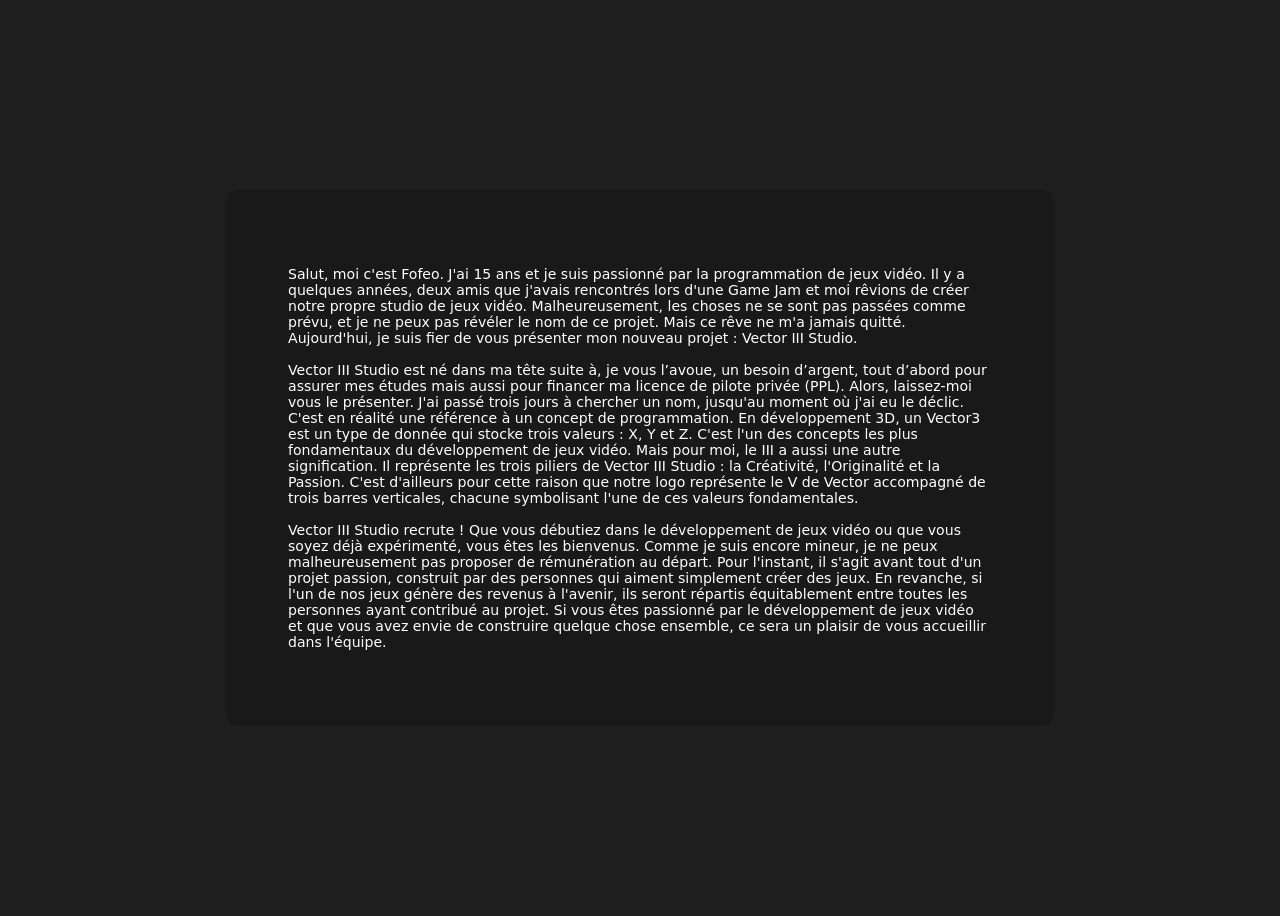
==== information.html @ 2410850f "ajout de informations.html/css" ====
<head>
	<link rel="icon" class="ImageDeProfile" href="assets/icon.png">
    <meta charset="UTF-8" />
    <title>Vector III Studio</title>
    <link rel="stylesheet" href="information.css" />
	<meta name="description" content="Vector III Studio">

	<meta name="author" content="Vector III">

	<meta name="viewport" content="width=device-width, initial-scale=1.0">

	<meta property="og:title" content="Vector III Studio">
	<meta property="og:description" content="Video Game Studio">
	<meta property="og:image" content="assets/icon.png">
</head>
<body>
	<div class="video-background">
        <video
    		id="backgroundVideo"
    		autoplay
    		muted
    		loop
    		playsinline
    		class="video-background">
    		<source src="https://github.com/Vector-III-Studio/Vector-III/raw/refs/heads/main/video.mp4" type="video/mp4">
		</video>

    </div>
    <div class="ContentContainer">
		
        <p class="TextContentContainer">
		    Salut, moi c'est <a href="https://fofeolvr.github.io/Fofeo/">Fofeo</a>. J'ai 15 ans et je suis passionné par la programmation de jeux vidéo.
			Il y a quelques années, deux amis que j'avais rencontrés lors d'une Game Jam et moi rêvions de créer notre propre studio de jeux vidéo. Malheureusement, les choses ne se sont pas passées comme prévu, et je ne peux pas révéler le nom de ce projet. Mais ce rêve ne m'a jamais quitté.
			Aujourd'hui, je suis fier de vous présenter mon nouveau projet : Vector III Studio. <br><br>
			Vector III Studio est né dans ma tête suite à, je vous l’avoue, un besoin d’argent, tout d’abord pour assurer mes études mais aussi pour financer ma licence de pilote privée (PPL).  
			Alors, laissez-moi vous le présenter.
			J'ai passé trois jours à chercher un nom, jusqu'au moment où j'ai eu le déclic. C'est en réalité une référence à un concept de programmation. En développement 3D, un Vector3 est un type de donnée qui stocke trois valeurs : X, Y et Z. C'est l'un des concepts les plus fondamentaux du développement de jeux vidéo.
			Mais pour moi, le III a aussi une autre signification. Il représente les trois piliers de Vector III Studio : la Créativité, l'Originalité et la Passion.
			C'est d'ailleurs pour cette raison que notre logo représente le V de Vector accompagné de trois barres verticales, chacune symbolisant l'une de ces valeurs fondamentales.
			<br><br>Vector III Studio recrute !
			Que vous débutiez dans le développement de jeux vidéo ou que vous soyez déjà expérimenté, vous êtes les bienvenus.
			Comme je suis encore mineur, je ne peux malheureusement pas proposer de rémunération au départ. Pour l'instant, il s'agit avant tout d'un projet passion, construit par des personnes qui aiment simplement créer des jeux.
			En revanche, si l'un de nos jeux génère des revenus à l'avenir, ils seront répartis équitablement entre toutes les personnes ayant contribué au projet.
			Si vous êtes passionné par le développement de jeux vidéo et que vous avez envie de construire quelque chose ensemble, ce sera un plaisir de vous accueillir dans l'équipe.
		</p>

	</div>
</body>
---- information.css ----
body {
    background-color: rgb(31, 30, 30);
    display: flex;
    justify-content: center;
    align-items: center;
    height: 100vh;
    overflow: hidden;
    font-family: system-ui, -apple-system, BlinkMacSystemFont, 'Segoe UI', Roboto, Oxygen,
        Ubuntu, Cantarell, 'Open Sans', 'Helvetica Neue', sans-serif;
}


.ContentContainer {
    
    max-width: 80%;

    color: white;

    display: flex;
    flex-direction: column;
    align-items: center;
    

    padding: 3em;
    border-radius: 12px;

    font-size: clamp(14px, 1.1vw, 16px);

    background-color: rgba(0, 0, 0, 0.15);

    transition: transform 0.22s cubic-bezier(.2,.9,.2,1),
                box-shadow 0.2s ease-out;

    overflow: hidden;
}

.ContentContainer:hover {
    transform: translateY(-8px) scale(1.02);
    box-shadow:
        0 0 24px rgba(255, 255, 255, 0.3);
    background-color: rgba(0, 0, 0, 0.35);
}

.TextContentContainer {

    max-height: 85vh;
    color: white;
    background: transparent;
    max-width: 50em;
    gap: 1.2em;

    padding: 1.4em;
    border-radius: 12px;

    font-size: clamp(14px, 1.1vw, 16px);

    
    transition: transform 0.22s cubic-bezier(.2,.9,.2,1),
                box-shadow 0.2s ease-out;

    overflow-y: auto;
    width: 100%;
    border: none;
    outline: none;
    appearance: none;
    -webkit-appearance: none;
    font: inherit;
    text-align: left;
}

.TextContentContainer:hover {
    transform: translateY(-8px) scale(1.02);
    box-shadow:
        0 0 24px rgba(255, 255, 255, 0.3);
    background-color: rgba(0, 0, 0, 0.35);
}

.video-background {
    position: fixed;
    inset: 0;
    width: 100vw;
    height: 100vh;
    z-index: -2;
    overflow: hidden;
    filter: brightness(0.7);
}

.video-background video {
    width: 100%;
    height: 100%;
    object-fit: cover;
}

.video-background::before {
    content: '';
    position: absolute;
    inset: 0;
    backdrop-filter: blur(10px);
    -webkit-mask-image: radial-gradient(
        ellipse 28vw 40vh at center,
        rgba(0,0,0,0) 0%,
        rgba(0,0,0,1) 80%
    );
    mask-image: radial-gradient(
        ellipse 28vw 40vh at center,
        rgba(0,0,0,0) 0%,
        rgba(0,0,0,1) 80%
    );
    pointer-events: none;
}



.video-overlay {
    position: fixed;
    inset: 0;
    background-color: rgba(0, 0, 0, 0.438);
    pointer-events: none;
    z-index: -1;
}

.MediaLinksContainer {
    display: flex;
    gap: 1em;
    align-items: center;
    flex-direction: row;

    background: transparent;
    color: white;
    padding: 0.8em 1.2em;
    border-radius: 12px;
    margin-top: 3em;

    
    transition: transform 0.3s ease, box-shadow 0.3s ease;
}

.MediaLinksContainer:hover {
    transform: translateY(-5px);
    background-color: rgba(0, 0, 0, 0.35);
    box-shadow:
        0 0 24px rgba(255, 255, 255, 0.3);
}


.MediaLinkText {
    margin: 0;
    font-size: clamp(0.9rem, 2vw, 1.1rem);
    font-weight: 600;
}

.MediaLinkImage {
    max-width: 100%;
    aspect-ratio: 1;
    object-fit: cover;
    border-radius: 25%;
    flex-shrink: 0;
}



.MediaLink {
    

    display: flex;
    flex-direction: column;
    justify-content: center;
    align-items: center;
    width: 5.5em;
    height: 5.5em;
    padding : 0.5em;
    

    border: none;
    border-radius: 25%;

    background: transparent;
    color: white;
    cursor: pointer;

    transition: .25s;
}

.MediaLink:hover{
    transform: translateY(-6px);
    box-shadow:
        0 0 24px rgba(255, 255, 255, 0.3);
}

.TextContentContainer a {
    color: white;
    text-decoration: none;
    display: inline;
    white-space: nowrap;
    transition: color 0.2s ease, font-weight 0.2s ease;
}

.TextContentContainer a:hover {
    color: #ffffffdc;
    font-weight: bold;
}
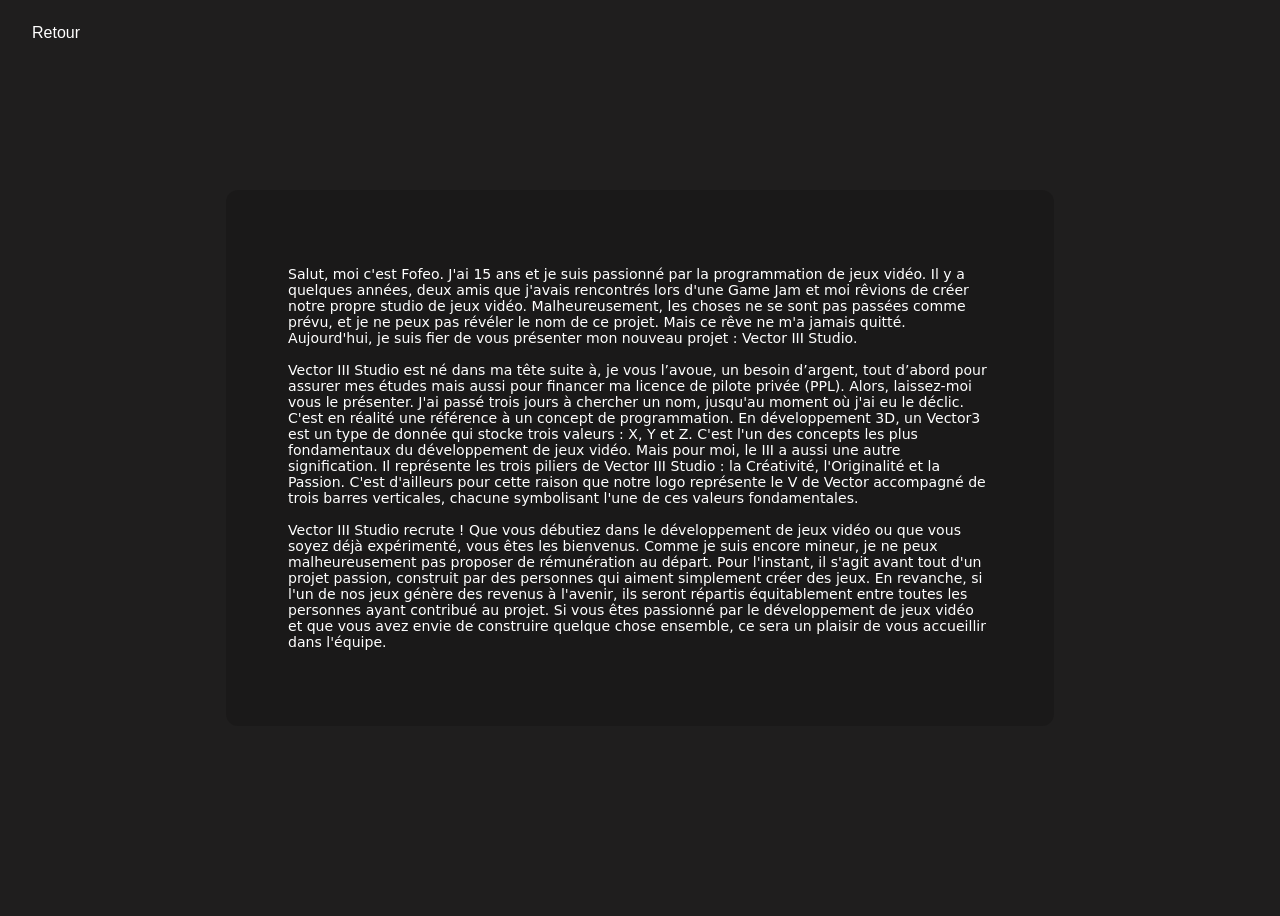
==== commit cd2ba07b: "add back-button in information page" ====
--- a/information.html
+++ b/information.html
@@ -14,6 +14,7 @@
 	<meta property="og:image" content="assets/icon.png">
 </head>
 <body>
+	<button class="back-button" onclick="window.location.href='index.html'">Retour</button>
 	<div class="video-background">
         <video
     		id="backgroundVideo"
--- a/information.css
+++ b/information.css
@@ -198,4 +198,25 @@
 .TextContentContainer a:hover {
     color: #ffffffdc;
     font-weight: bold;
+}
+
+.back-button {
+    position: fixed;
+    top: 1em;
+    left: 1em;
+    padding: 0.5em 1em;
+    font-size: 1rem;
+    background: transparent;
+    color: white;
+    border: none;
+    border-radius: 8px;
+    cursor: pointer;
+    transition: background-color 0.2s ease, transform 0.2s ease;
+}
+
+.back-button:hover {
+    background-color: rgba(0, 0, 0, 0.8);
+    transform: translateY(-2px);
+    background-color: rgba(255, 255, 255, 0.1);
+    box-shadow: 0 0 10px rgba(255, 255, 255, 0.3);
 }
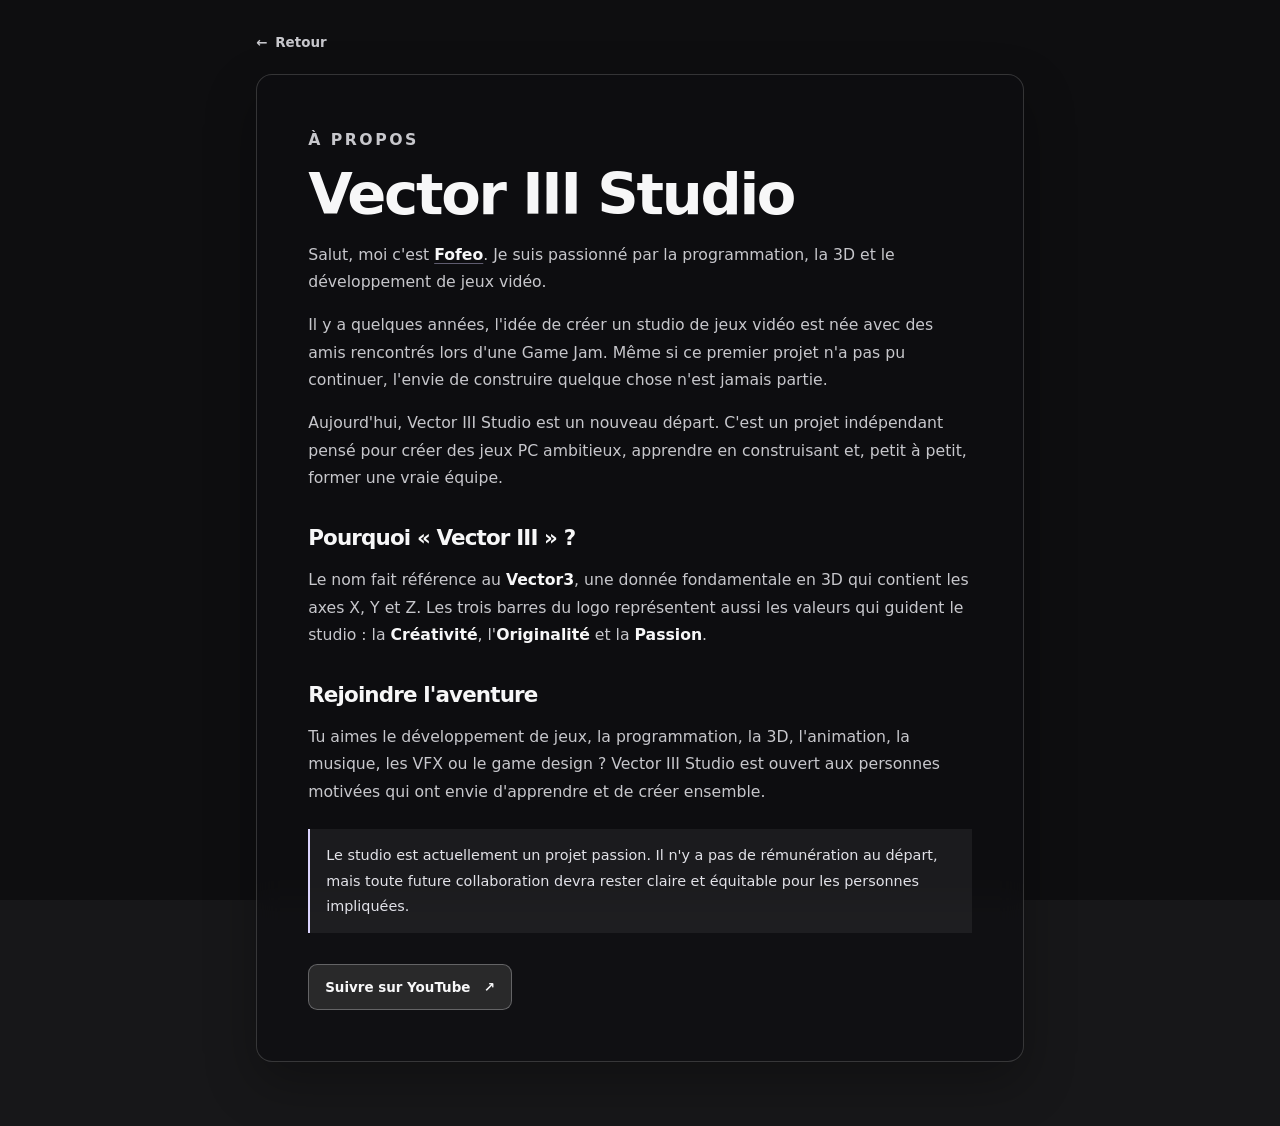
==== commit 4b864044: "changement maeu de la da, ajout des prjet et donc de blender manager" ====
--- a/information.html
+++ b/information.html
@@ -1,49 +1,50 @@
+<!doctype html>
+<html lang="fr">
 <head>
-	<link rel="icon" class="ImageDeProfile" href="assets/icon.png">
-    <meta charset="UTF-8" />
-    <title>Vector III Studio</title>
-    <link rel="stylesheet" href="information.css" />
-	<meta name="description" content="Vector III Studio">
+    <meta charset="UTF-8">
+    <meta name="viewport" content="width=device-width, initial-scale=1.0">
+    <meta name="description" content="Découvre l'histoire et la vision de Vector III Studio.">
+    <meta name="theme-color" content="#151518">
+    <meta property="og:title" content="À propos — Vector III Studio">
+    <meta property="og:description" content="Découvre l'histoire et la vision de Vector III Studio.">
+    <meta property="og:type" content="website">
+    <meta property="og:image" content="https://vector-iii-studio.github.io/Vector-III/assets/icon.png">
+    <link rel="icon" href="assets/icon.png" type="image/png">
+    <link rel="stylesheet" href="information.css">
+    <title>À propos — Vector III Studio</title>
+</head>
+<body class="information-page">
+    <div class="video-background" aria-hidden="true">
+        <video autoplay muted loop playsinline preload="metadata">
+            <source src="video.mp4" type="video/mp4">
+        </video>
+    </div>
 
-	<meta name="author" content="Vector III">
+    <main class="information-layout">
+        <a class="back-link" href="index.html"><span aria-hidden="true">←</span> Retour</a>
 
-	<meta name="viewport" content="width=device-width, initial-scale=1.0">
+        <article class="information-card">
+            <p class="overline">À PROPOS</p>
+            <h1>Vector III Studio</h1>
 
-	<meta property="og:title" content="Vector III Studio">
-	<meta property="og:description" content="Video Game Studio">
-	<meta property="og:image" content="assets/icon.png">
-</head>
-<body>
-	<button class="back-button" onclick="window.location.href='index.html'">Retour</button>
-	<div class="video-background">
-        <video
-    		id="backgroundVideo"
-    		autoplay
-    		muted
-    		loop
-    		playsinline
-    		class="video-background">
-    		<source src="https://github.com/Vector-III-Studio/Vector-III/raw/refs/heads/main/video.mp4" type="video/mp4">
-		</video>
+            <p>Salut, moi c'est <a href="https://fofeolvr.github.io/Fofeo/" target="_blank" rel="noopener noreferrer">Fofeo</a>. Je suis passionné par la programmation, la 3D et le développement de jeux vidéo.</p>
 
-    </div>
-    <div class="ContentContainer">
-		
-        <p class="TextContentContainer">
-		    Salut, moi c'est <a href="https://fofeolvr.github.io/Fofeo/">Fofeo</a>. J'ai 15 ans et je suis passionné par la programmation de jeux vidéo.
-			Il y a quelques années, deux amis que j'avais rencontrés lors d'une Game Jam et moi rêvions de créer notre propre studio de jeux vidéo. Malheureusement, les choses ne se sont pas passées comme prévu, et je ne peux pas révéler le nom de ce projet. Mais ce rêve ne m'a jamais quitté.
-			Aujourd'hui, je suis fier de vous présenter mon nouveau projet : Vector III Studio. <br><br>
-			Vector III Studio est né dans ma tête suite à, je vous l’avoue, un besoin d’argent, tout d’abord pour assurer mes études mais aussi pour financer ma licence de pilote privée (PPL).  
-			Alors, laissez-moi vous le présenter.
-			J'ai passé trois jours à chercher un nom, jusqu'au moment où j'ai eu le déclic. C'est en réalité une référence à un concept de programmation. En développement 3D, un Vector3 est un type de donnée qui stocke trois valeurs : X, Y et Z. C'est l'un des concepts les plus fondamentaux du développement de jeux vidéo.
-			Mais pour moi, le III a aussi une autre signification. Il représente les trois piliers de Vector III Studio : la Créativité, l'Originalité et la Passion.
-			C'est d'ailleurs pour cette raison que notre logo représente le V de Vector accompagné de trois barres verticales, chacune symbolisant l'une de ces valeurs fondamentales.
-			<br><br>Vector III Studio recrute !
-			Que vous débutiez dans le développement de jeux vidéo ou que vous soyez déjà expérimenté, vous êtes les bienvenus.
-			Comme je suis encore mineur, je ne peux malheureusement pas proposer de rémunération au départ. Pour l'instant, il s'agit avant tout d'un projet passion, construit par des personnes qui aiment simplement créer des jeux.
-			En revanche, si l'un de nos jeux génère des revenus à l'avenir, ils seront répartis équitablement entre toutes les personnes ayant contribué au projet.
-			Si vous êtes passionné par le développement de jeux vidéo et que vous avez envie de construire quelque chose ensemble, ce sera un plaisir de vous accueillir dans l'équipe.
-		</p>
+            <p>Il y a quelques années, l'idée de créer un studio de jeux vidéo est née avec des amis rencontrés lors d'une Game Jam. Même si ce premier projet n'a pas pu continuer, l'envie de construire quelque chose n'est jamais partie.</p>
 
-	</div>
-</body>+            <p>Aujourd'hui, Vector III Studio est un nouveau départ. C'est un projet indépendant pensé pour créer des jeux PC ambitieux, apprendre en construisant et, petit à petit, former une vraie équipe.</p>
+
+            <h2>Pourquoi « Vector III »&nbsp;?</h2>
+
+            <p>Le nom fait référence au <strong>Vector3</strong>, une donnée fondamentale en 3D qui contient les axes X, Y et Z. Les trois barres du logo représentent aussi les valeurs qui guident le studio&nbsp;: la <strong>Créativité</strong>, l'<strong>Originalité</strong> et la <strong>Passion</strong>.</p>
+
+            <h2 id="rejoindre">Rejoindre l'aventure</h2>
+
+            <p>Tu aimes le développement de jeux, la programmation, la 3D, l'animation, la musique, les VFX ou le game design&nbsp;? Vector III Studio est ouvert aux personnes motivées qui ont envie d'apprendre et de créer ensemble.</p>
+
+            <p class="note">Le studio est actuellement un projet passion. Il n'y a pas de rémunération au départ, mais toute future collaboration devra rester claire et équitable pour les personnes impliquées.</p>
+
+            <a class="primary-link" href="https://www.youtube.com/channel/UCiiETFNxpJYgZp_9bltCbaQ" target="_blank" rel="noopener noreferrer">Suivre sur YouTube <span aria-hidden="true">↗</span></a>
+        </article>
+    </main>
+</body>
+</html>
--- a/information.css
+++ b/information.css
@@ -1,222 +1,99 @@
-body {
-    background-color: rgb(31, 30, 30);
-    display: flex;
-    justify-content: center;
-    align-items: center;
-    height: 100vh;
-    overflow: hidden;
-    font-family: system-ui, -apple-system, BlinkMacSystemFont, 'Segoe UI', Roboto, Oxygen,
-        Ubuntu, Cantarell, 'Open Sans', 'Helvetica Neue', sans-serif;
+@import url("index.css");
+
+.information-layout {
+    width: min(100% - 2rem, 48rem);
+    margin: 0 auto;
+    padding: 2rem 0 4rem;
 }
 
-
-.ContentContainer {
-    
-    max-width: 80%;
-
-    color: white;
-
-    display: flex;
-    flex-direction: column;
+.back-link {
+    display: inline-flex;
     align-items: center;
-    
-
-    padding: 3em;
-    border-radius: 12px;
-
-    font-size: clamp(14px, 1.1vw, 16px);
-
-    background-color: rgba(0, 0, 0, 0.15);
-
-    transition: transform 0.22s cubic-bezier(.2,.9,.2,1),
-                box-shadow 0.2s ease-out;
-
-    overflow: hidden;
+    gap: 0.5rem;
+    margin-bottom: 1.5rem;
+    color: var(--muted);
+    font-size: 0.84rem;
+    font-weight: 600;
+    text-decoration: none;
+    transition: color 160ms ease, transform 160ms ease;
 }
 
-.ContentContainer:hover {
-    transform: translateY(-8px) scale(1.02);
-    box-shadow:
-        0 0 24px rgba(255, 255, 255, 0.3);
-    background-color: rgba(0, 0, 0, 0.35);
+.back-link:hover {
+    color: var(--text);
+    transform: translateX(-0.2rem);
 }
 
-.TextContentContainer {
-
-    max-height: 85vh;
-    color: white;
-    background: transparent;
-    max-width: 50em;
-    gap: 1.2em;
-
-    padding: 1.4em;
-    border-radius: 12px;
-
-    font-size: clamp(14px, 1.1vw, 16px);
-
-    
-    transition: transform 0.22s cubic-bezier(.2,.9,.2,1),
-                box-shadow 0.2s ease-out;
-
-    overflow-y: auto;
-    width: 100%;
-    border: none;
-    outline: none;
-    appearance: none;
-    -webkit-appearance: none;
-    font: inherit;
-    text-align: left;
+.information-card {
+    position: relative;
+    padding: clamp(1.5rem, 5vw, 3.2rem);
+    border: 1px solid var(--line);
+    border-radius: 1rem;
+    background: var(--card);
+    box-shadow: 0 1.3rem 3.2rem rgba(0, 0, 0, 0.28);
+    backdrop-filter: blur(0.8rem);
+    -webkit-backdrop-filter: blur(0.8rem);
+    transition: border-color 220ms ease, box-shadow 220ms ease, background 220ms ease;
 }
 
-.TextContentContainer:hover {
-    transform: translateY(-8px) scale(1.02);
-    box-shadow:
-        0 0 24px rgba(255, 255, 255, 0.3);
-    background-color: rgba(0, 0, 0, 0.35);
+.information-card:hover {
+    border-color: rgba(255, 255, 255, 0.3);
+    background: rgba(18, 18, 22, 0.73);
+    box-shadow: 0 1.6rem 3.8rem rgba(0, 0, 0, 0.4);
 }
 
-.video-background {
-    position: fixed;
-    inset: 0;
-    width: 100vw;
-    height: 100vh;
-    z-index: -2;
-    overflow: hidden;
-    filter: brightness(0.7);
+.information-card > p {
+    color: var(--muted);
+    font-size: 0.98rem;
+    line-height: 1.75;
 }
 
-.video-background video {
-    width: 100%;
-    height: 100%;
-    object-fit: cover;
+.information-card > p:first-of-type {
+    margin-top: 0;
 }
 
-.video-background::before {
-    content: '';
-    position: absolute;
-    inset: 0;
-    backdrop-filter: blur(10px);
-    -webkit-mask-image: radial-gradient(
-        ellipse 28vw 40vh at center,
-        rgba(0,0,0,0) 0%,
-        rgba(0,0,0,1) 80%
-    );
-    mask-image: radial-gradient(
-        ellipse 28vw 40vh at center,
-        rgba(0,0,0,0) 0%,
-        rgba(0,0,0,1) 80%
-    );
-    pointer-events: none;
+.information-card a:not(.primary-link) {
+    color: var(--text);
+    font-weight: 700;
+    text-decoration-color: rgba(220, 213, 255, 0.4);
+    text-underline-offset: 0.18em;
+    transition: color 160ms ease, text-decoration-color 160ms ease;
 }
 
-
-
-.video-overlay {
-    position: fixed;
-    inset: 0;
-    background-color: rgba(0, 0, 0, 0.438);
-    pointer-events: none;
-    z-index: -1;
+.information-card a:not(.primary-link):hover {
+    color: var(--accent);
+    text-decoration-color: var(--accent);
 }
 
-.MediaLinksContainer {
-    display: flex;
-    gap: 1em;
-    align-items: center;
-    flex-direction: row;
-
-    background: transparent;
-    color: white;
-    padding: 0.8em 1.2em;
-    border-radius: 12px;
-    margin-top: 3em;
-
-    
-    transition: transform 0.3s ease, box-shadow 0.3s ease;
+.information-card strong {
+    color: var(--text);
 }
 
-.MediaLinksContainer:hover {
-    transform: translateY(-5px);
-    background-color: rgba(0, 0, 0, 0.35);
-    box-shadow:
-        0 0 24px rgba(255, 255, 255, 0.3);
+.information-card .note {
+    margin-top: 1.5rem;
+    padding: 0.9rem 1rem;
+    border-left: 2px solid var(--accent);
+    background: rgba(255, 255, 255, 0.06);
+    color: #e2e2e8;
+    font-size: 0.9rem;
+    transition: background 180ms ease, border-color 180ms ease;
 }
 
-
-.MediaLinkText {
-    margin: 0;
-    font-size: clamp(0.9rem, 2vw, 1.1rem);
-    font-weight: 600;
+.information-card:hover .note {
+    border-color: #f0ecff;
+    background: rgba(255, 255, 255, 0.1);
 }
 
-.MediaLinkImage {
-    max-width: 100%;
-    aspect-ratio: 1;
-    object-fit: cover;
-    border-radius: 25%;
-    flex-shrink: 0;
+.information-card .primary-link {
+    margin-top: 1rem;
 }
 
+@media (max-width: 430px) {
+    .information-layout {
+        width: min(100% - 1.5rem, 48rem);
+        padding-top: 1rem;
+    }
 
-
-.MediaLink {
-    
-
-    display: flex;
-    flex-direction: column;
-    justify-content: center;
-    align-items: center;
-    width: 5.5em;
-    height: 5.5em;
-    padding : 0.5em;
-    
-
-    border: none;
-    border-radius: 25%;
-
-    background: transparent;
-    color: white;
-    cursor: pointer;
-
-    transition: .25s;
+    .information-card {
+        padding: 1.5rem 1.2rem;
+    }
 }
-
-.MediaLink:hover{
-    transform: translateY(-6px);
-    box-shadow:
-        0 0 24px rgba(255, 255, 255, 0.3);
-}
-
-.TextContentContainer a {
-    color: white;
-    text-decoration: none;
-    display: inline;
-    white-space: nowrap;
-    transition: color 0.2s ease, font-weight 0.2s ease;
-}
-
-.TextContentContainer a:hover {
-    color: #ffffffdc;
-    font-weight: bold;
-}
-
-.back-button {
-    position: fixed;
-    top: 1em;
-    left: 1em;
-    padding: 0.5em 1em;
-    font-size: 1rem;
-    background: transparent;
-    color: white;
-    border: none;
-    border-radius: 8px;
-    cursor: pointer;
-    transition: background-color 0.2s ease, transform 0.2s ease;
-}
-
-.back-button:hover {
-    background-color: rgba(0, 0, 0, 0.8);
-    transform: translateY(-2px);
-    background-color: rgba(255, 255, 255, 0.1);
-    box-shadow: 0 0 10px rgba(255, 255, 255, 0.3);
-}
